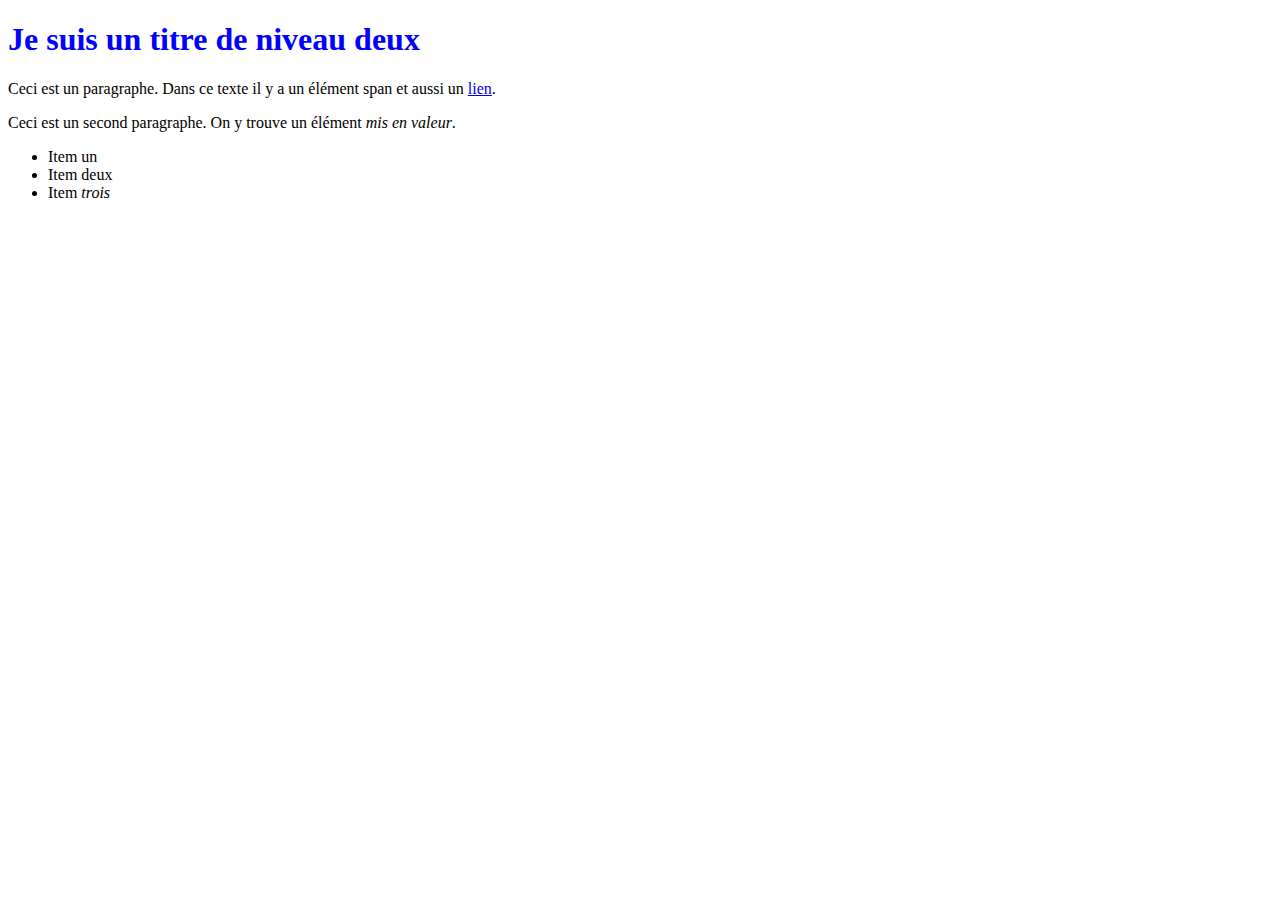
==== index.html @ 3d50b211 "mise à jour" ====
<!doctype html>
<html lang="fr">
<head>
    <meta charset="utf-8">
    <title>Démarrer avec CSS</title>
    <link rel="stylesheet" href="styles/styles.css">
</head>

<body>

    <h1>Je suis un titre de niveau deux</h1>

    <p>Ceci est un paragraphe. Dans ce texte il y a un <span>élément span</span>
 et aussi un <a href="http://example.com">lien</a>.</p>

    <p>Ceci est un second paragraphe. On y trouve un élément <em>mis en valeur</em>.</p>

    <ul>
        <li>Item un</li>
        <li>Item deux</li>
        <li>Item <em>trois</em></li>
    </ul>

</body>

</html>
---- styles/styles.css ----
h1 {
    color: blue;
  }
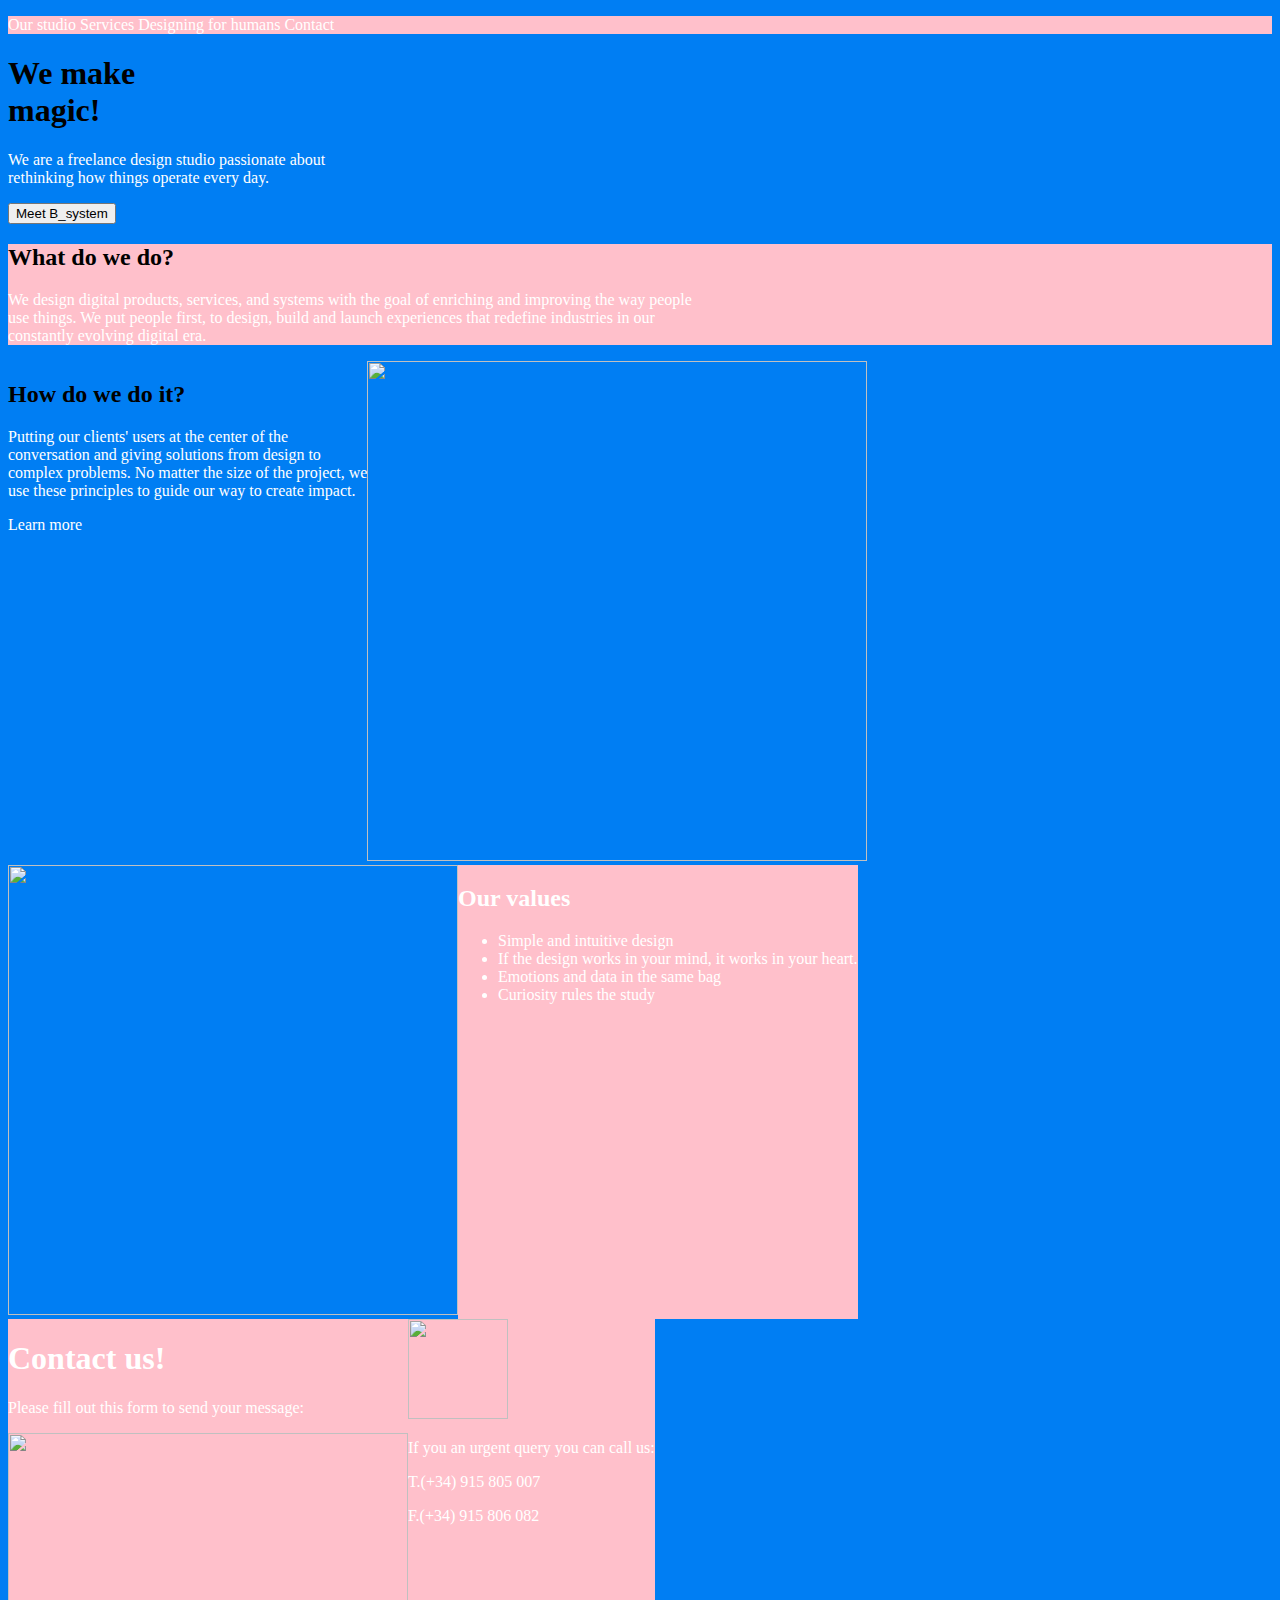
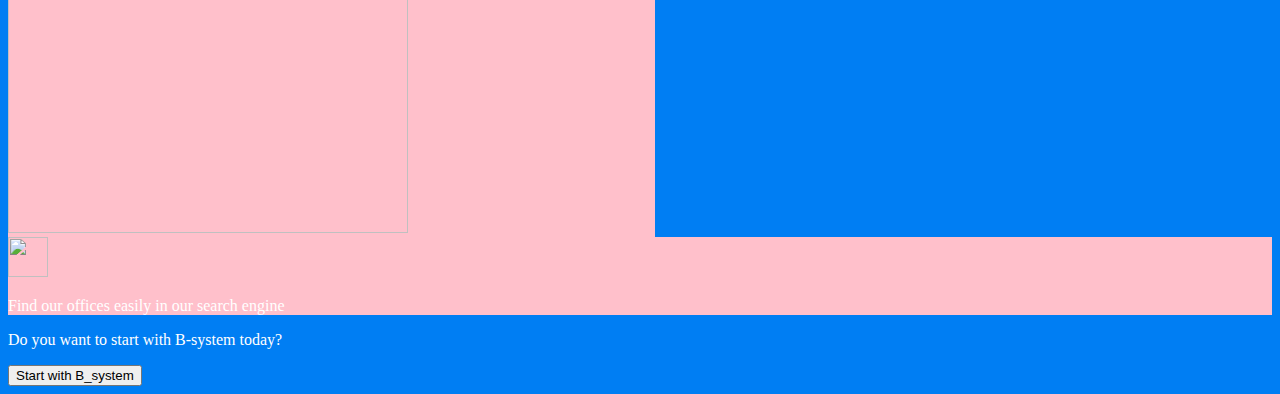
==== commit 50a0a463: "mise à jour 22 novembre" ====
--- a/index.html
+++ b/index.html
@@ -2,26 +2,120 @@
 <html lang="fr">
 <head>
     <meta charset="utf-8">
-    <title>Démarrer avec CSS</title>
+    <title>Projet1Nancy</title>
     <link rel="stylesheet" href="styles/styles.css">
 </head>
 
 <body>
+    <header>
+        <section>
+            <p>Our studio Services Designing for humans Contact</p>
+ <!-- bloc des onglets en haut-->
+        </section>   
+    </header>
 
-    <h1>Je suis un titre de niveau deux</h1>
 
-    <p>Ceci est un paragraphe. Dans ce texte il y a un <span>élément span</span>
- et aussi un <a href="http://example.com">lien</a>.</p>
+    <div>
+        <h1><b>We make <br>magic!</b></h1>
+        <p>We are a freelance design studio passionate about<br> rethinking how things operate every day.</p> 
+        <button>Meet B_system</button>  
+    </div>
 
-    <p>Ceci est un second paragraphe. On y trouve un élément <em>mis en valeur</em>.</p>
+    <section class="section-what">
+        <h2>What do we do?</h2>           
+        <p> We design digital products, services, and systems with the goal of enriching and improving the way people<br> use things. We put people first, to design, build and launch experiences that redefine industries in our<br> constantly evolving digital era.</p> 
+    </section>
 
-    <ul>
-        <li>Item un</li>
-        <li>Item deux</li>
-        <li>Item <em>trois</em></li>
-    </ul>
+    <div class="lala">
+        <main>
+            <h2>How do we do it?</h2>
+            <p>Putting our clients' users at the center of the<br> conversation and giving solutions from design to<br> complex problems. No matter the size of the project, we<br> use these principles to guide our way to create impact.</p>
+            <p>Learn more</p>
+        </main>
+
+        <aside>
+            <!-- bloc à droite image du clavier seulement-->
+            <img src="images/glenn.jpg"
+            width="500"
+            height="500">
+        </aside>
+    </div>
+    
+    <div class="bas">
+        <aside>
+            <!-- bloc à gauche en bas image du bureau avec écran seulement--> 
+            <img src="images/Group 177.png"
+            width="450"
+            height="450">
+        </aside>
+
+    <!-- bloc à droite image du clavier seulement-->          
+        <section>
+            <h2>Our values</h2>
+                <ul>
+                    <li>Simple and intuitive design</li>
+                    <li>If the design works in your mind, it works in your heart.</li>
+                    <li>Emotions and data in the same bag</li>
+                    <li>Curiosity rules the study</li>
+
+                </ul>
+        </section>
+    </div>   
+
+<div class="bleu">
+    <section>               
+        <h1>Contact us!</h1>
+        <P>Please fill out this form to send your message:</P>
+        <img src="images/formulaire-temporaire.png"
+        width="400"
+        height="400">
+    </section>
+
+    <section>
+        <img src="images/Woman_1.png"
+        width="100"
+        height="100">
+        <p>If you an urgent query you can call us:</p>
+
+        <p>T.(+34) 915 805 007</p>
+        <p>F.(+34) 915 806 082</p>
+    </section>
+</div>
+
+    <section>
+        <img src="images/38. . Place_holder.png"
+        width="40"
+        height="40">
+        <p>Find our offices easily in our search engine</p>
+    </section>
+
+    <div>
+        <!--<p>I authorize the treatment of my data.</p>
+        <button>Send</button> 
+    </div>-->
+
+
+
+    <div>
+     <p>Do you want to start with B-system today?</p>   
+        <button> Start with B_system</button>
+    </div>
+
+
+    <div>
+
+
+
+
+    </div>
+    
+    
+
+
+
 
 </body>
 
+
 </html>
 
--- a/styles/styles.css
+++ b/styles/styles.css
@@ -1,3 +1,33 @@
-h1 {
-    color: blue;
-  }+
+
+  
+body{
+  background-color:#007EF3 ;
+}
+
+p{
+color: white;
+}
+
+section.section-what{
+  color:black;
+}
+
+
+.lala{
+  display: flex;
+}
+
+
+section{
+background-color: pink;
+color: white;
+}
+
+.bas{
+  display: flex;
+}
+
+.bleu{
+  display: flex;
+}
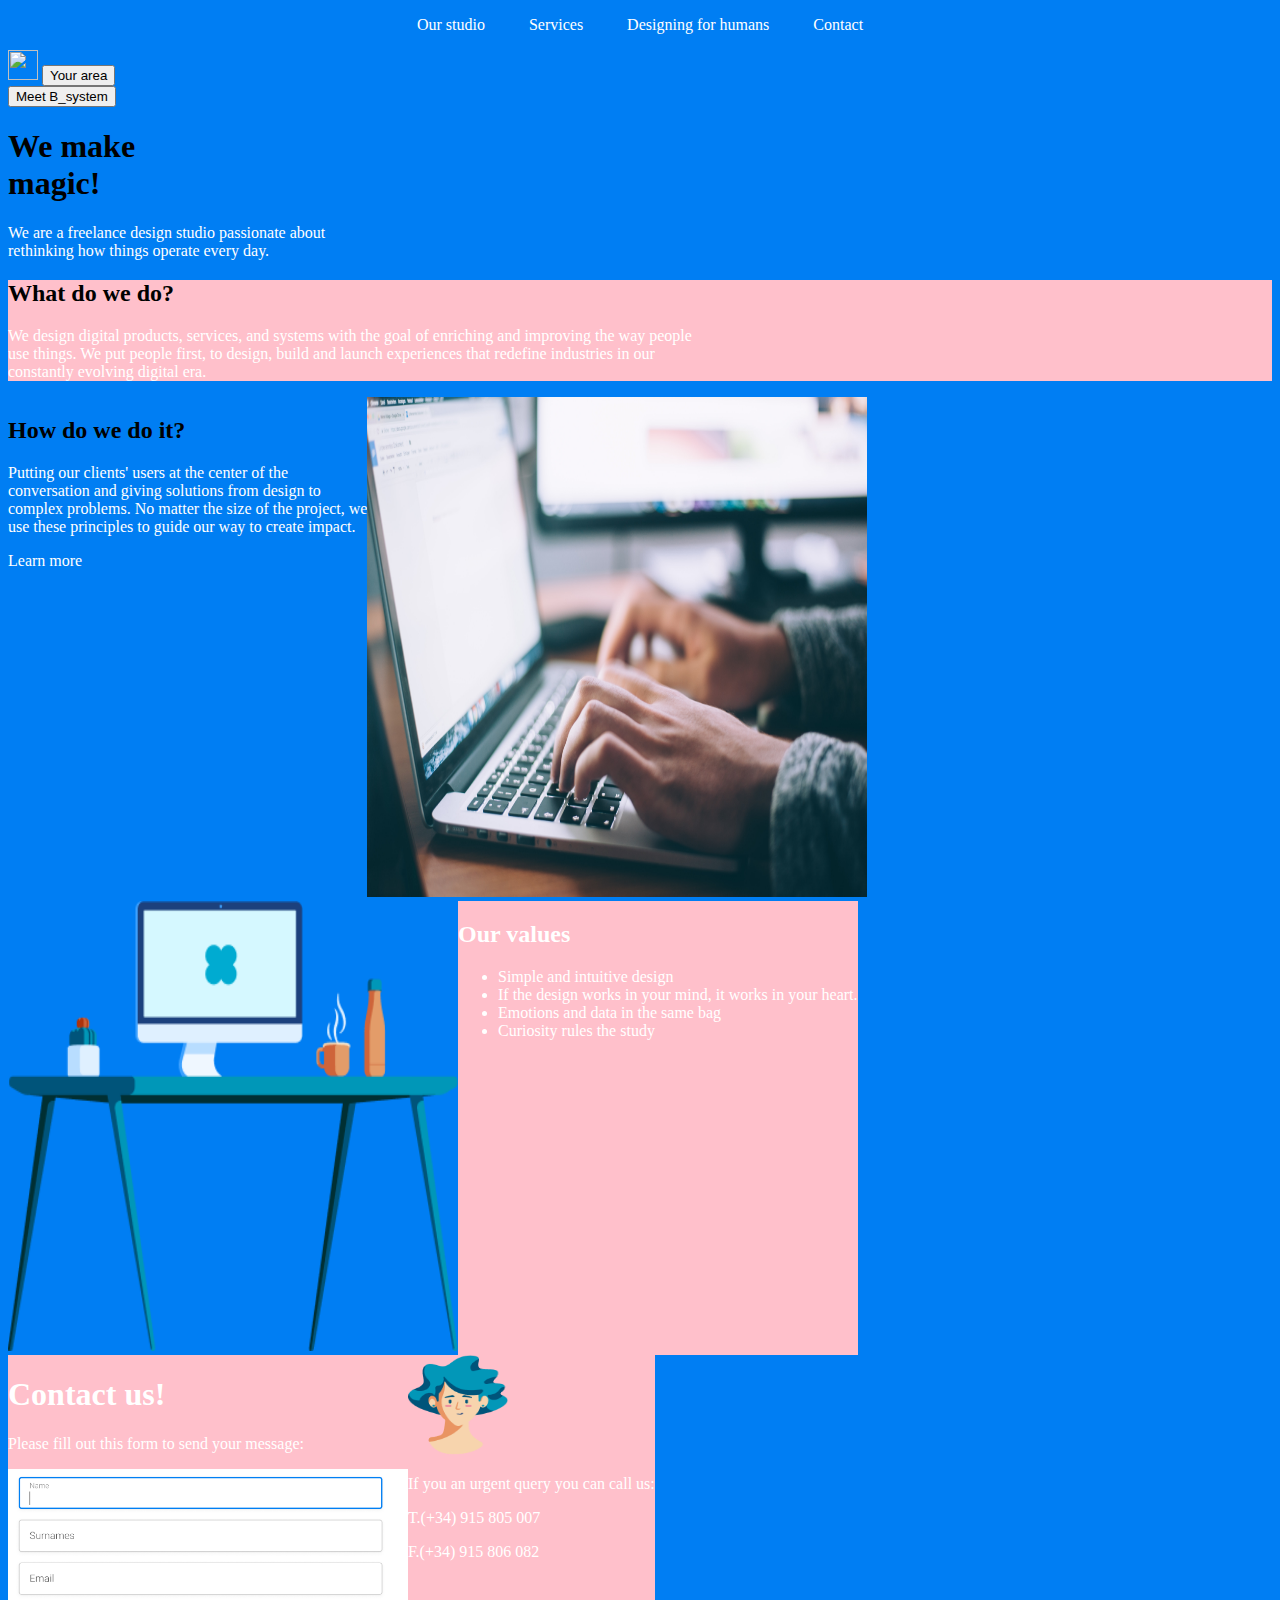
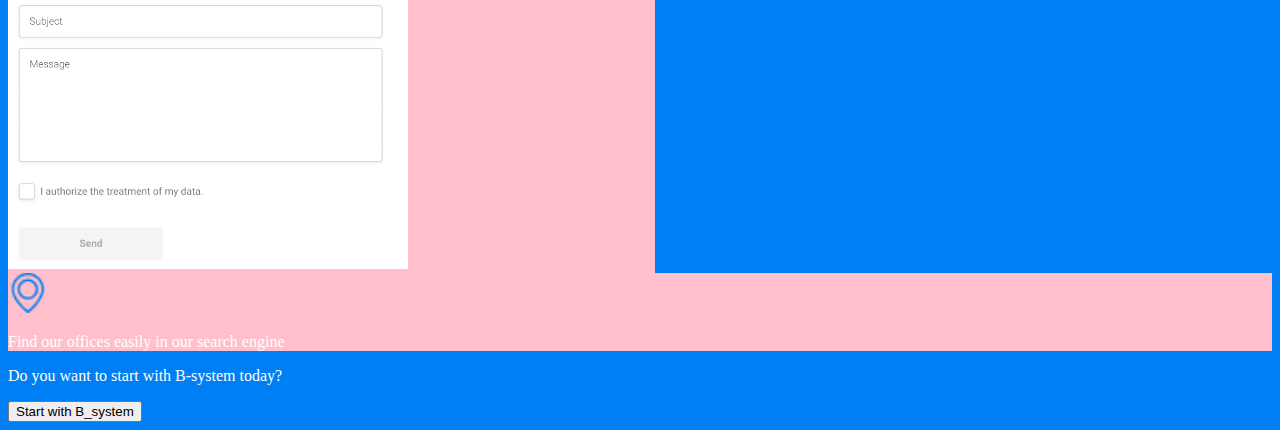
==== commit 627a2d93: "Add files via upload" ====
--- a/index.html
+++ b/index.html
@@ -5,20 +5,51 @@
     <title>Projet1Nancy</title>
     <link rel="stylesheet" href="styles/styles.css">
 </head>
+    
+        <nav class = "menu-nav">
+            <ul>
+                <li class="boutton">
+                    <a href="our.html">
+                    Our  studio
+                   </a>
+                </li >
+                <li class="boutton">
+                    <a href="Services.html">
+                        Services
+                    </a>   
+                </li> 
+                <li class="boutton">
+                    <a href="Designing.html">
+                    Designing for humans
+                    </a>
+                </li>
+                <li class="boutton">
+                <a href="Contact.html">
+                    Contact
+                </a>                   
+                </li>
+            </ul>
+        </nav>  
 
-<body>
-    <header>
-        <section>
-            <p>Our studio Services Designing for humans Contact</p>
- <!-- bloc des onglets en haut-->
-        </section>   
-    </header>
+        <div>
+            <img src="images\Magnifying_glass.png"
+            width="30"
+            height="30">
+           <button>Your area</button> 
+        </div>
 
+    <div class="hautgauche">
+        <button>Meet B_system</button>  
+    </div>
 
+   
+    </div>
+
+    <body>
     <div>
         <h1><b>We make <br>magic!</b></h1>
         <p>We are a freelance design studio passionate about<br> rethinking how things operate every day.</p> 
-        <button>Meet B_system</button>  
+        
     </div>
 
     <section class="section-what">
@@ -109,9 +140,6 @@
 
     </div>
     
-    
-
-
 
 
 </body>
--- a/styles/styles.css
+++ b/styles/styles.css
@@ -1,3 +1,30 @@
+
+nav{
+text-align: center;
+}
+
+nav.menu-nav ul li.boutton a{
+  color:white;
+  text-decoration: none;
+  padding-right: 40px;
+  
+}
+  
+nav.menu-nav ul li.boutton{
+  list-style-type: none;
+  display: inline-block;
+  
+}
+
+nav.menu-nav ul li.boutton:hover a{
+  color: burlywood;
+}
+
+.hautgauche a{
+  display: flex;
+  text-align: left;
+  margin:right;
+}
 
 
   
